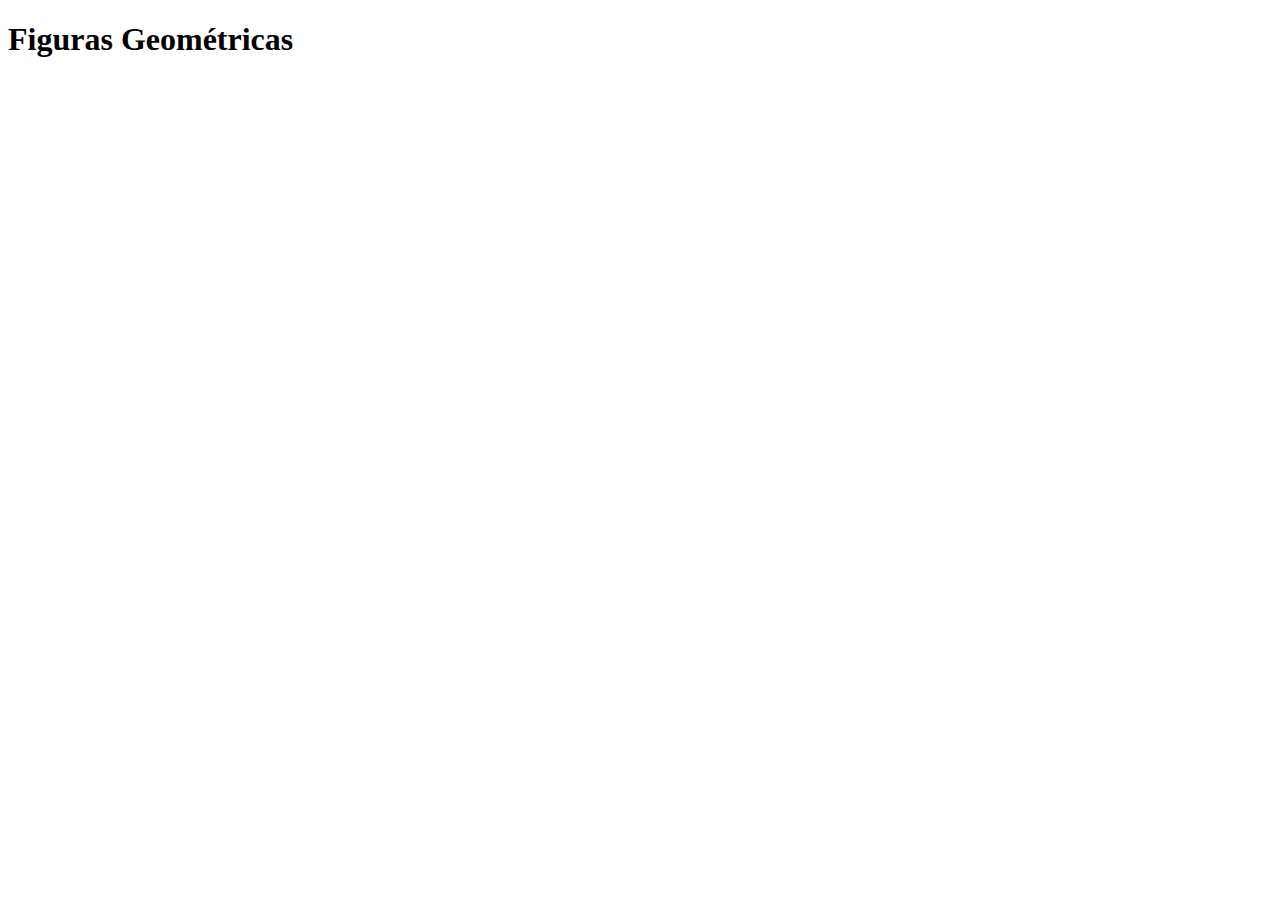
==== figuras.html @ a3196130 "primer taller" ====
<!DOCTYPE html>
<html lang="en">
<head>
    <meta charset="UTF-8">
    <meta http-equiv="X-UA-Compatible" content="IE=edge">
    <meta name="viewport" content="width=device-width, initial-scale=1.0">
    <title>Figuras geométricas | curso practico js</title>
</head>
<body>
    <h1>Figuras Geométricas</h1>

    <script src="./figuras.js"></script>
</body>
</html>
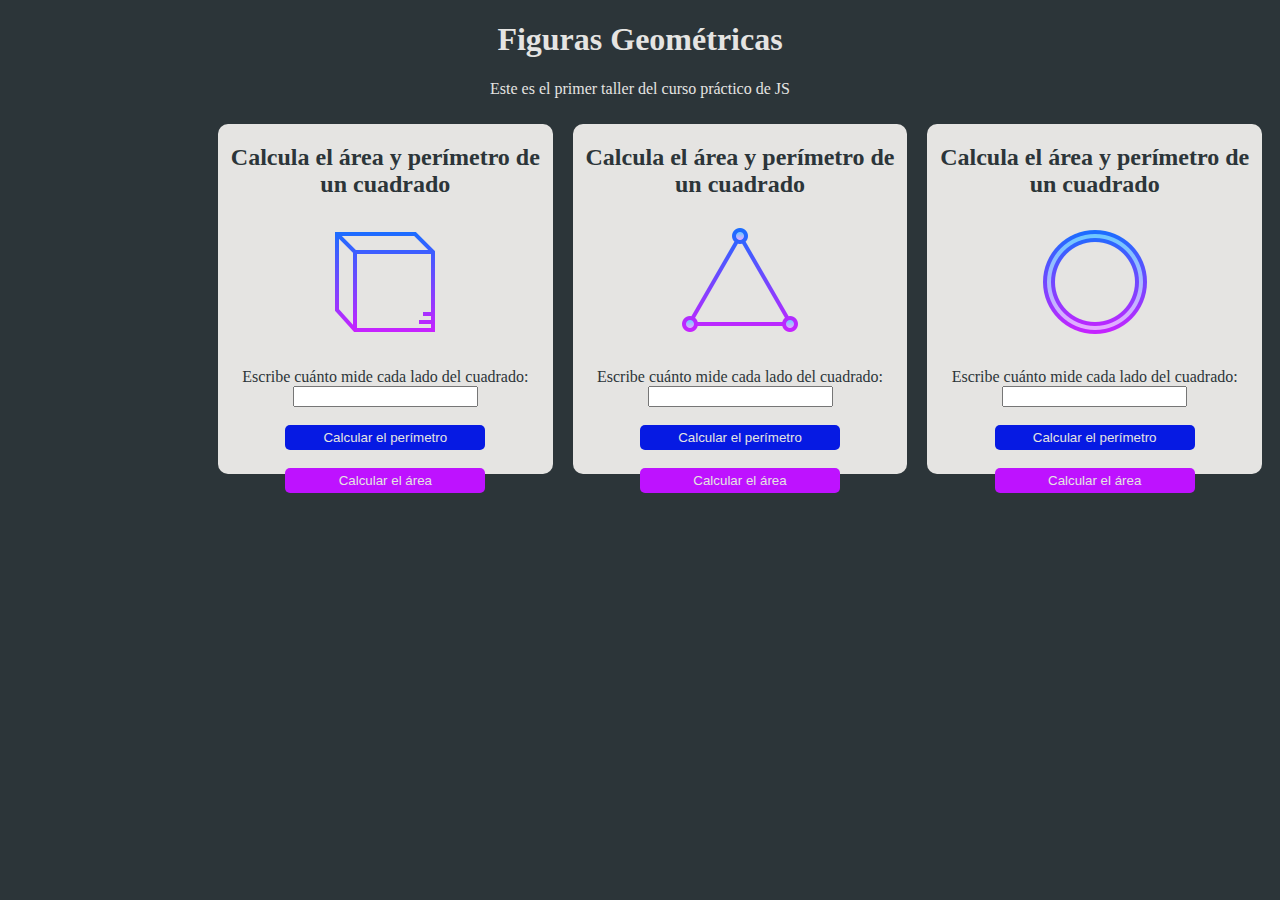
==== commit 47c82225: "clase 3" ====
--- a/figuras.html
+++ b/figuras.html
@@ -4,11 +4,62 @@
     <meta charset="UTF-8">
     <meta http-equiv="X-UA-Compatible" content="IE=edge">
     <meta name="viewport" content="width=device-width, initial-scale=1.0">
+    <link rel="stylesheet" href="figuras.css">
     <title>Figuras geométricas | curso practico js</title>
 </head>
 <body>
-    <h1>Figuras Geométricas</h1>
+    <header>
+        <h1>Figuras Geométricas</h1>
 
-    <script src="./figuras.js"></script>
+        <p>Este es el primer taller del curso práctico de JS</p>
+    </header>
+
+    <div class="geometry">
+
+        <section class="squad">
+            <h2>Calcula el área y perímetro de un cuadrado</h2>
+            <img src="./icons/orthogonal-view.png" alt="">
+            <br><br>
+            <form>
+                <label for="InputCuadrado">Escribe cuánto mide cada lado del cuadrado: </label>
+                <input id="InputCuadrado" type="number">
+                <br><br>
+                <button class="btnsquad1" type="button" onclick="calcularPerimetroCuadrado()">Calcular el perímetro</button>
+                <br><br>
+                <button class="btnsquad2" type="button" onclick="calcularAreaCuadrado()">Calcular el área</button>
+            </form>
+        </section>
+
+        <section class="rectangle">
+            <h2>Calcula el área y perímetro de un cuadrado</h2>
+            <img src="./icons/triangle-stroked.png" alt="">
+            <br><br>
+            <form>
+                <label for="InputCuadrado">Escribe cuánto mide cada lado del cuadrado: </label>
+                <input id="InputCuadrado" type="number">
+                <br><br>
+                <button class="btntriangle1" type="button" onclick="calcularPerimetroCuadrado()">Calcular el perímetro</button>
+                <br><br>
+                <button class="btntriangle2" type="button" onclick="calcularAreaCuadrado()">Calcular el área</button>
+            </form>
+        </section>
+
+        <section class="circle">
+            <h2>Calcula el área y perímetro de un cuadrado</h2>
+            <img src="./icons/circled.png" alt="">
+            <br><br>
+            <form>
+                <label for="InputCuadrado">Escribe cuánto mide cada lado del cuadrado: </label>
+                <input id="InputCuadrado" type="number">
+                <br><br>
+                <button class="btncircle1" type="button" onclick="calcularPerimetroCuadrado()">Calcular el perímetro</button>
+                <br><br>
+                <button class="btncircle2" type="button" onclick="calcularAreaCuadrado()">Calcular el área</button>
+            </form>
+        </section>
+
+    </div>
+
+    <script src="./figuras2.js"></script>
 </body>
-</html>+</html>
--- a/figuras.css
+++ b/figuras.css
@@ -0,0 +1,99 @@
+body{
+    background-color: #2C3539;
+}
+
+header{
+    color: #E5E4E2;
+    text-align: center;
+}
+
+.squad{
+    background-color: #E5E4E2;
+    border-radius: 10px;
+    height: 350px;
+    width: 500px;
+    text-align: center;
+    color: #2C3539;
+    margin: 10px 10px 0 10px;
+}
+
+.rectangle{
+    background-color: #E5E4E2;
+    border-radius: 10px;
+    height: 350px;
+    width: 500px;
+    text-align: center;
+    color: #2C3539;
+    margin: 10px 10px 0 10px;
+}
+
+.circle{
+    background-color: #E5E4E2;
+    border-radius: 10px;
+    height: 350px;
+    width: 500px;
+    text-align: center;
+    color: #2C3539;
+    margin: 10px 10px 0 10px;
+}
+
+.btnsquad1{
+    background-color: #061AE3;
+    color: #E5E4E2;
+    border: none;
+    width: 200px;
+    height: 25px;
+    border-radius: 5px;
+}
+
+.btnsquad2{
+    background-color: #BE12FF;
+    color: #E5E4E2;
+    border: none;
+    width: 200px;
+    height: 25px;
+    border-radius: 5px;
+}
+
+.btntriangle1{
+    background-color: #061AE3;
+    color: #E5E4E2;
+    border: none;
+    width: 200px;
+    height: 25px;
+    border-radius: 5px;
+}
+
+.btntriangle2{
+    background-color: #BE12FF;
+    color: #E5E4E2;
+    border: none;
+    width: 200px;
+    height: 25px;
+    border-radius: 5px;
+}
+
+
+.btncircle1{
+    background-color: #061AE3;
+    color: #E5E4E2;
+    border: none;
+    width: 200px;
+    height: 25px;
+    border-radius: 5px;
+}
+
+.btncircle2{
+    background-color: #BE12FF;
+    color: #E5E4E2;
+    border: none;
+    width: 200px;
+    height: 25px;
+    border-radius: 5px;
+}
+
+
+.geometry{
+    display: flex;
+    margin-left: 200px;
+}
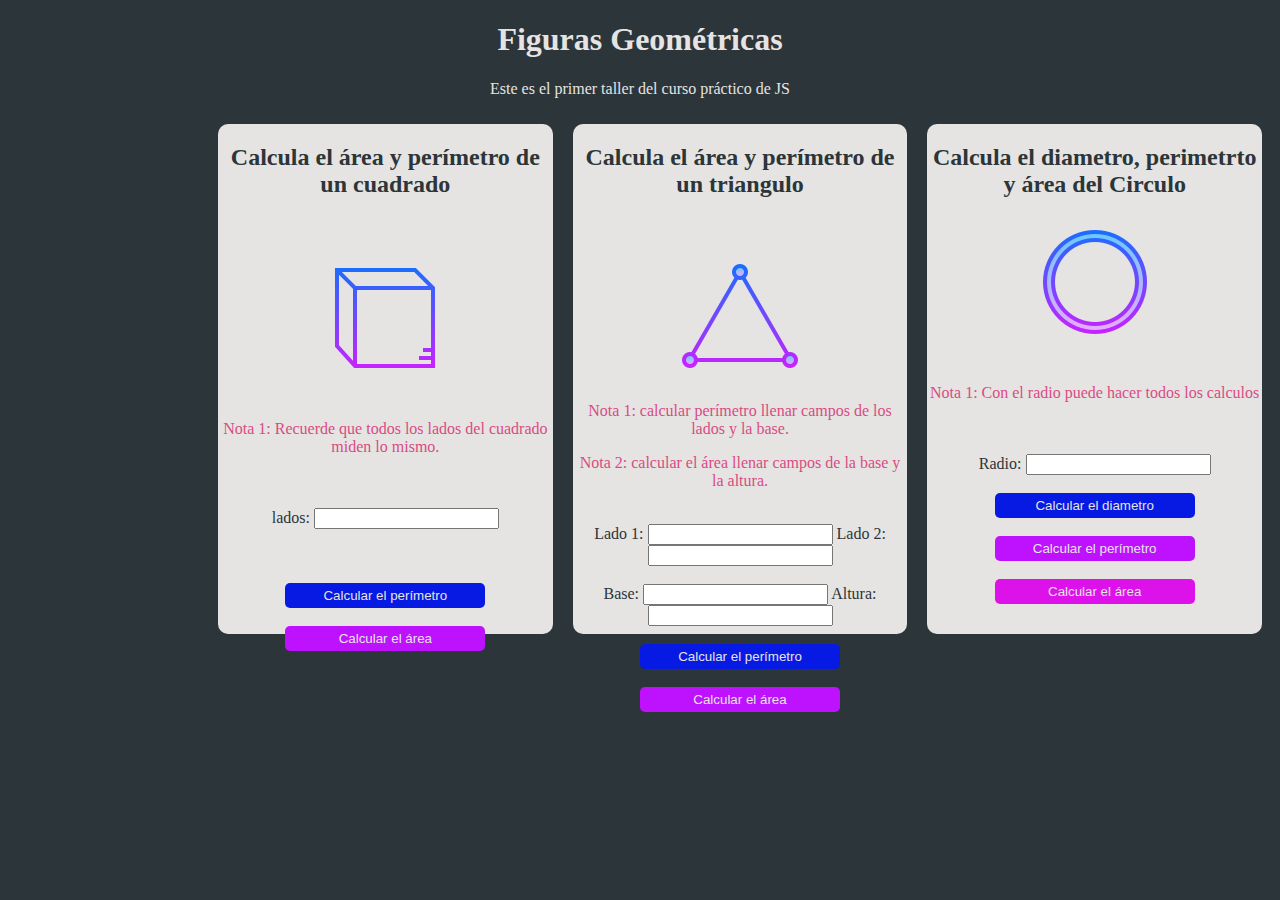
==== commit 25b0a17c: "clase 3 de figuras geometricas" ====
--- a/figuras.html
+++ b/figuras.html
@@ -18,47 +18,67 @@
 
         <section class="squad">
             <h2>Calcula el área y perímetro de un cuadrado</h2>
+            <br><br>
             <img src="./icons/orthogonal-view.png" alt="">
             <br><br>
             <form>
-                <label for="InputCuadrado">Escribe cuánto mide cada lado del cuadrado: </label>
+                <p class="nota">Nota 1: Recuerde que todos los lados del cuadrado miden lo mismo.</p>
+                <br><br>
+                <label for="InputCuadrado">lados: </label>
                 <input id="InputCuadrado" type="number">
-                <br><br>
+                <br><br><br><br>
                 <button class="btnsquad1" type="button" onclick="calcularPerimetroCuadrado()">Calcular el perímetro</button>
                 <br><br>
                 <button class="btnsquad2" type="button" onclick="calcularAreaCuadrado()">Calcular el área</button>
+                <br><br>
             </form>
         </section>
 
         <section class="rectangle">
-            <h2>Calcula el área y perímetro de un cuadrado</h2>
+            <h2>Calcula el área y perímetro de un triangulo</h2><br><br>
             <img src="./icons/triangle-stroked.png" alt="">
-            <br><br>
             <form>
-                <label for="InputCuadrado">Escribe cuánto mide cada lado del cuadrado: </label>
-                <input id="InputCuadrado" type="number">
+                <p class="nota">Nota 1: calcular perímetro llenar campos de los lados y la base.</p>
+                <p class="nota">Nota 2: calcular el área llenar campos de la base y la altura.</p>
+                <br>
+                <label for="l1">Lado 1: </label>
+                <input id="l1" type="number">
+                <label for="l2">Lado 2: </label>
+                <input id="l2" type="number">
                 <br><br>
-                <button class="btntriangle1" type="button" onclick="calcularPerimetroCuadrado()">Calcular el perímetro</button>
+                <label for="b1">Base: </label>
+                <input id="b1" type="number">
+                <label for="a1">Altura: </label>
+                <input id="a1" type="number">
                 <br><br>
-                <button class="btntriangle2" type="button" onclick="calcularAreaCuadrado()">Calcular el área</button>
+                <button class="btntriangle1" type="button" onclick="calcularPerimetroTriangulo()">Calcular el perímetro</button>
+                <br><br>
+                <button class="btntriangle2" type="button" onclick="calcularAreaTriangulo()">Calcular el área</button>
+                <br><br>
             </form>
         </section>
 
         <section class="circle">
-            <h2>Calcula el área y perímetro de un cuadrado</h2>
+            <h2>Calcula el diametro, perimetrto y área del Circulo</h2>
             <img src="./icons/circled.png" alt="">
             <br><br>
             <form>
-                <label for="InputCuadrado">Escribe cuánto mide cada lado del cuadrado: </label>
-                <input id="InputCuadrado" type="number">
+                <p class="nota">Nota 1: Con el radio puede hacer todos los calculos</p>
                 <br><br>
-                <button class="btncircle1" type="button" onclick="calcularPerimetroCuadrado()">Calcular el perímetro</button>
+                <label for="radio">Radio: </label>
+                <input id="radio" type="number">
                 <br><br>
-                <button class="btncircle2" type="button" onclick="calcularAreaCuadrado()">Calcular el área</button>
+                <button class="btncircle1" type="button" onclick="diametroCirculo()">Calcular el diametro</button>
+                <br><br>
+                <button class="btncircle2" type="button" onclick="perimetroCirculo()">Calcular el perímetro</button>
+                <br><br>
+                <button class="btncircle3" type="button" onclick="areaCirculo()">Calcular el área</button>
             </form>
         </section>
 
     </div>
+    <br><br><br>
+
 
     <script src="./figuras2.js"></script>
 </body>
--- a/figuras.css
+++ b/figuras.css
@@ -10,7 +10,7 @@
 .squad{
     background-color: #E5E4E2;
     border-radius: 10px;
-    height: 350px;
+    height: 510px;
     width: 500px;
     text-align: center;
     color: #2C3539;
@@ -20,7 +20,7 @@
 .rectangle{
     background-color: #E5E4E2;
     border-radius: 10px;
-    height: 350px;
+    height: 510px;
     width: 500px;
     text-align: center;
     color: #2C3539;
@@ -30,7 +30,7 @@
 .circle{
     background-color: #E5E4E2;
     border-radius: 10px;
-    height: 350px;
+    height: 510px;
     width: 500px;
     text-align: center;
     color: #2C3539;
@@ -92,8 +92,21 @@
     border-radius: 5px;
 }
 
+.btncircle3{
+    background-color: #DD11EA;
+    color: #E5E4E2;
+    border: none;
+    width: 200px;
+    height: 25px;
+    border-radius: 5px;
+}
+
 
 .geometry{
     display: flex;
     margin-left: 200px;
 }
+
+.nota{
+    color: #DA4B83;
+}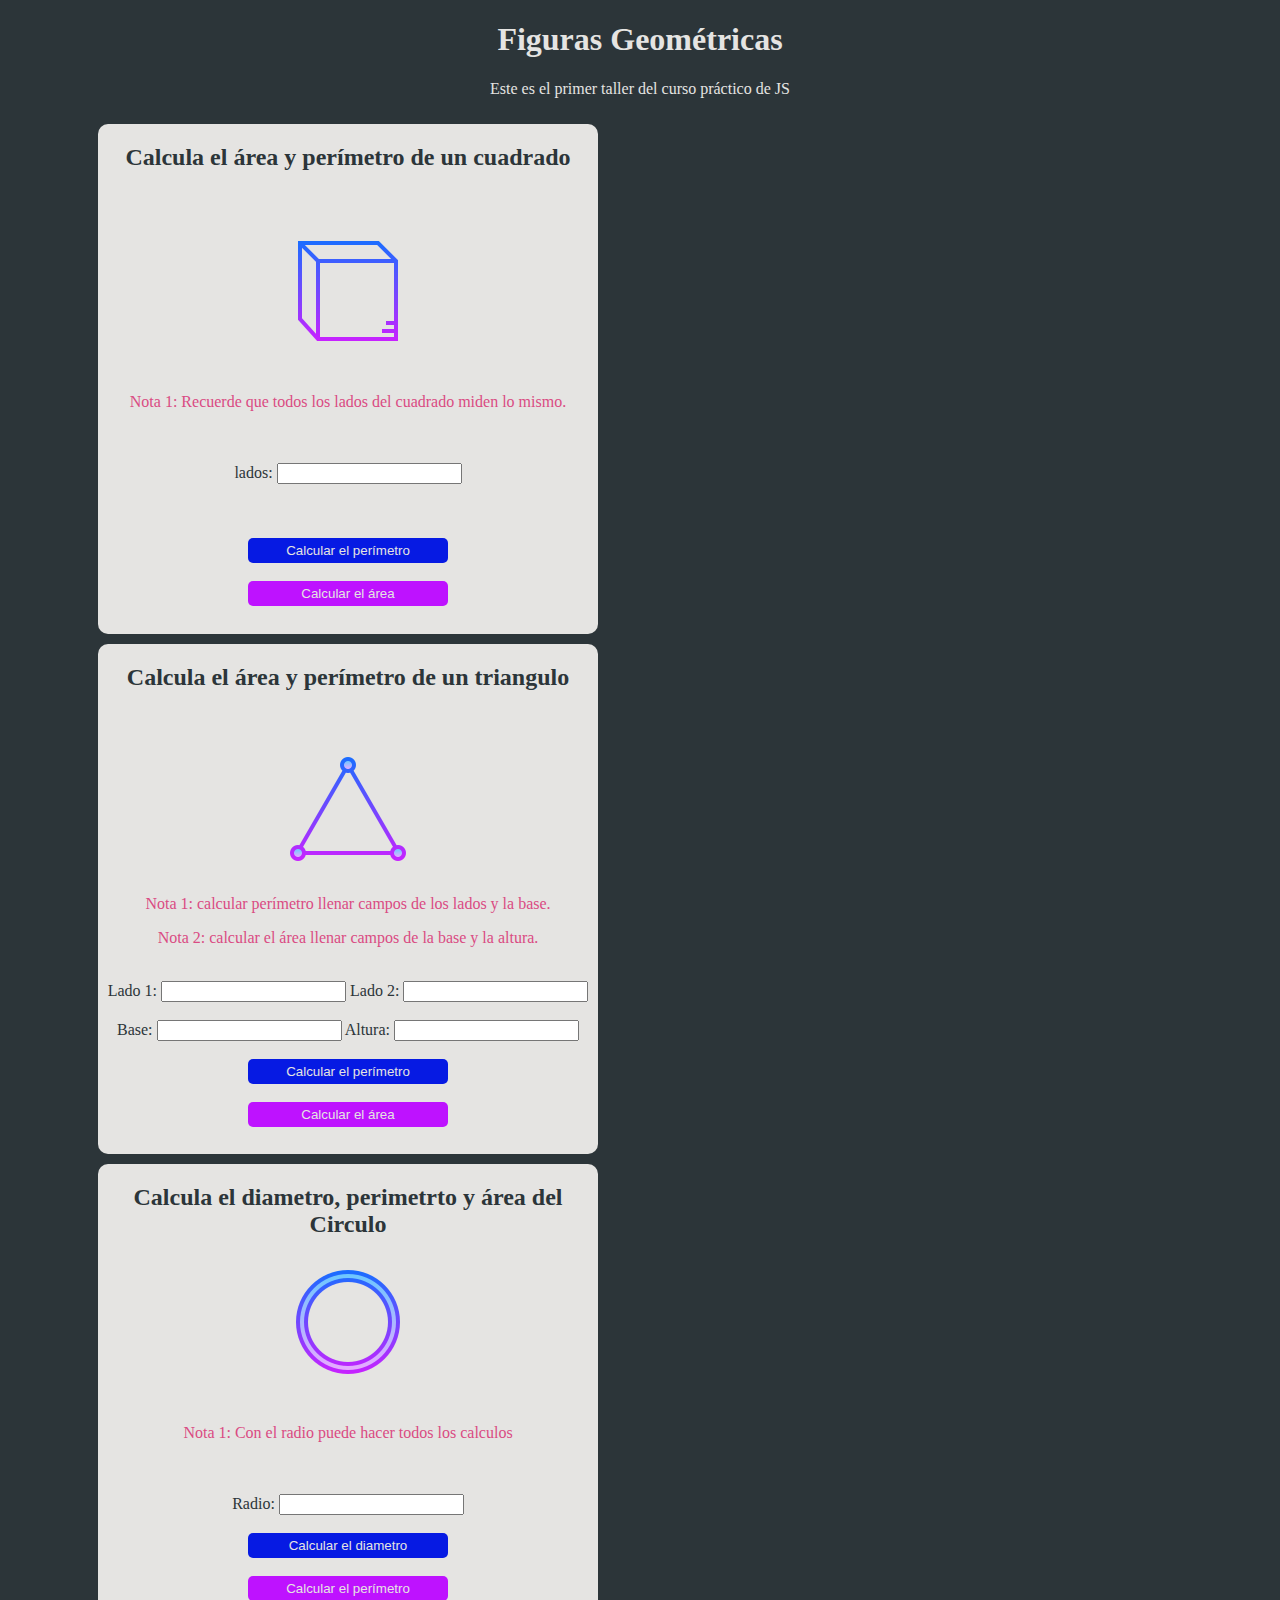
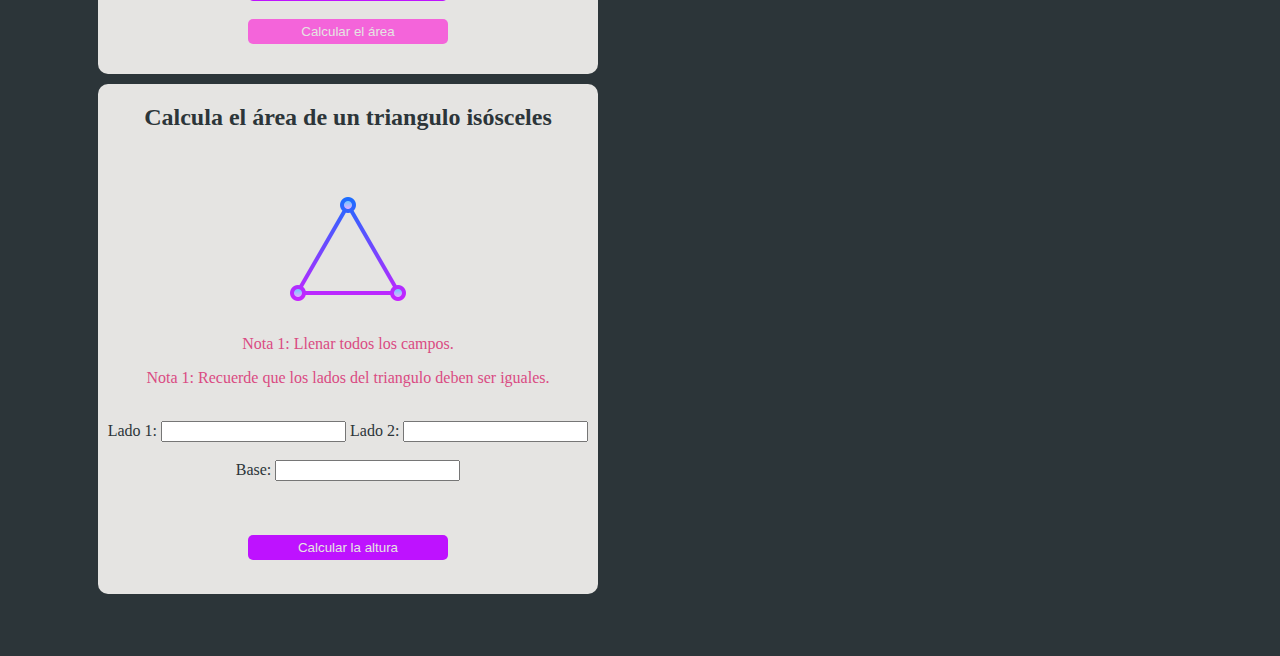
==== commit 73a8106a: "Se termino con el taller sobre el calculo de las figuras y la tarea sobre el triangulo isosceles" ====
--- a/figuras.html
+++ b/figuras.html
@@ -76,6 +76,27 @@
             </form>
         </section>
 
+        <section class="rectangle">
+            <h2>Calcula el área de un triangulo isósceles</h2><br><br>
+            <img src="./icons/triangle-stroked.png" alt="">
+            <form>
+                <p class="nota">Nota 1: Llenar todos los campos. </p>
+                <p class="nota">Nota 1: Recuerde que los lados del triangulo deben ser iguales. </p>
+                <br>
+                <label for="li1">Lado 1: </label>
+                <input id="li1" type="number">
+                <label for="li2">Lado 2: </label>
+                <input id="li2" type="number">
+                <br><br>
+                <label for="bi1">Base: </label>
+                <input id="bi1" type="number">
+                <br><br>
+                <br><br>
+                <button class="btntriangle2" type="button" onclick="calcularAlturaTrianguloIso()">Calcular la altura</button>
+                <br><br>
+            </form>
+        </section>
+
     </div>
     <br><br><br>
 
--- a/figuras.css
+++ b/figuras.css
@@ -93,7 +93,7 @@
 }
 
 .btncircle3{
-    background-color: #DD11EA;
+    background-color: #ff00d48f;
     color: #E5E4E2;
     border: none;
     width: 200px;
@@ -103,10 +103,19 @@
 
 
 .geometry{
-    display: flex;
-    margin-left: 200px;
+    display: grid;
+    grid-template-columns: repeat(auto-fill, 600px);
+    padding-left: 80px;
 }
 
 .nota{
     color: #DA4B83;
+}
+
+
+@media (max-width: 1000px){
+    .geometry{
+        display: inline-block;
+        padding-left: 0;
+    }
 }